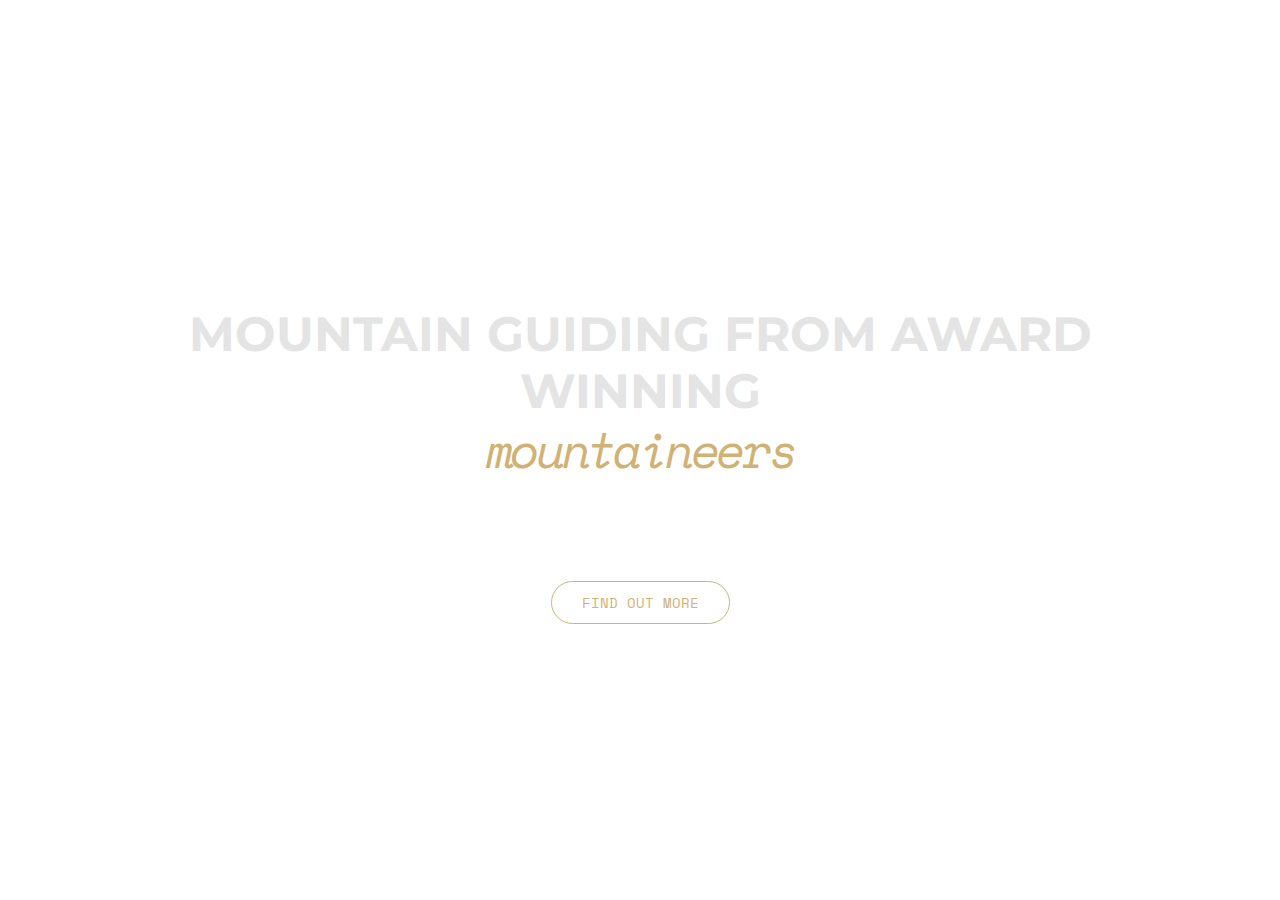
==== index.html @ 1a710c05 "Add files via upload" ====
<!DOCTYPE html>
<html lang="en">
<head>
    <meta charset="UTF-8">
    <meta http-equiv="X-UA-Compatible" content="IE=edge">
    <meta name="viewport" content="width=device-width, initial-scale=1.0">
    <link href="https://cdn.jsdelivr.net/npm/bootstrap@5.3.3/dist/css/bootstrap.min.css" rel="stylesheet"
        integrity="sha384-QWTKZyjpPEjISv5WaRU9OFeRpok6YctnYmDr5pNlyT2bRjXh0JMhjY6hW+ALEwIH" crossorigin="anonymous">
    <link href="https://fonts.googleapis.com/css2?family=Montserrat:wght@400;700&display=swap" rel="stylesheet">
    <link href="https://fonts.googleapis.com/css2?family=Playfair+Display:ital,wght@1,400&display=swap" rel="stylesheet">
    <link href="https://fonts.googleapis.com/css2?family=Space+Mono:wght@400;700&display=swap" rel="stylesheet">
  
    <link rel="stylesheet" href="styles.css" type="text/css">
    <title>Document</title>
</head>
<body>
    <div class="container d-flex align-items-center">
        <div class="row">
            <header class="col-12 text-center">
                <img src="LogoLight copy.png" alt="" id="logo">
                <h1><strong>mountain guiding from award winning </strong><br><span class="mountaineers">mountaineers</span></h1>
            </header>
            <div class="buffer col-12"></div>
            <section class="col-12 text-center">
                <hr>
                <a href="https://mailchi.mp/06afc38725f6/first-step"><button class="btn btn-primary btn-lg bannerButton btn-light">Find out more</button></a>
            </section>
        </div>
    </div>

    <script src="https://cdn.jsdelivr.net/npm/bootstrap@5.3.3/dist/js/bootstrap.bundle.min.js"
        integrity="sha384-YvpcrYf0tY3lHB60NNkmXc5s9fDVZLESaAA55NDzOxhy9GkcIdslK1eN7N6jIeHz"
        crossorigin="anonymous"></script>
</body>
</html>
---- styles.css ----
body, html {
    width: 100%;
    height: 100%;
    font-family: 'montserrat', sans-serif;
    background: url('john-towner-JgOeRuGD_Y4-unsplash.jpg') no-repeat center center fixed;
    -webkit-background-size: cover;
    -moz-background-size: cover;
    -o-background-size: cover;
    background-size: cover;
}

hr {
    margin: 20px auto;
    color: #ffffff;
    border: 2px solid #ffffff;
    max-width: 65px;
    opacity: 1;
}

h1 {
    color: rgb(228, 228, 228);
    font-size: 3rem;
    text-transform: uppercase;
}

.bannerButton {
    border-radius: 50px;
    padding: 10px 30px;
    font-weight: 100;
    text-transform: uppercase;
    font-size: 0.9rem;
    background-color: transparent;
    border: 1px solid #d0b274;
    color: #d0b274;
    font-family: 'space mono', monospace;
}

.bannerButton:hover {
    background-color: transparent;
    color: white;
    transition: 0.9s ease;
}

.container {
    height: 100%;
}

.buffer {
    height: 3rem;
}

.mountaineers {
    color: #d0b274;
    font-style: italic;
    font-family: 'Space Mono', monospace;
    text-transform: none;
    font-weight: 100;
    letter-spacing: -0.2rem;
}

#logo {
    height: 60px;
    margin: 0 0 30px 0;
}
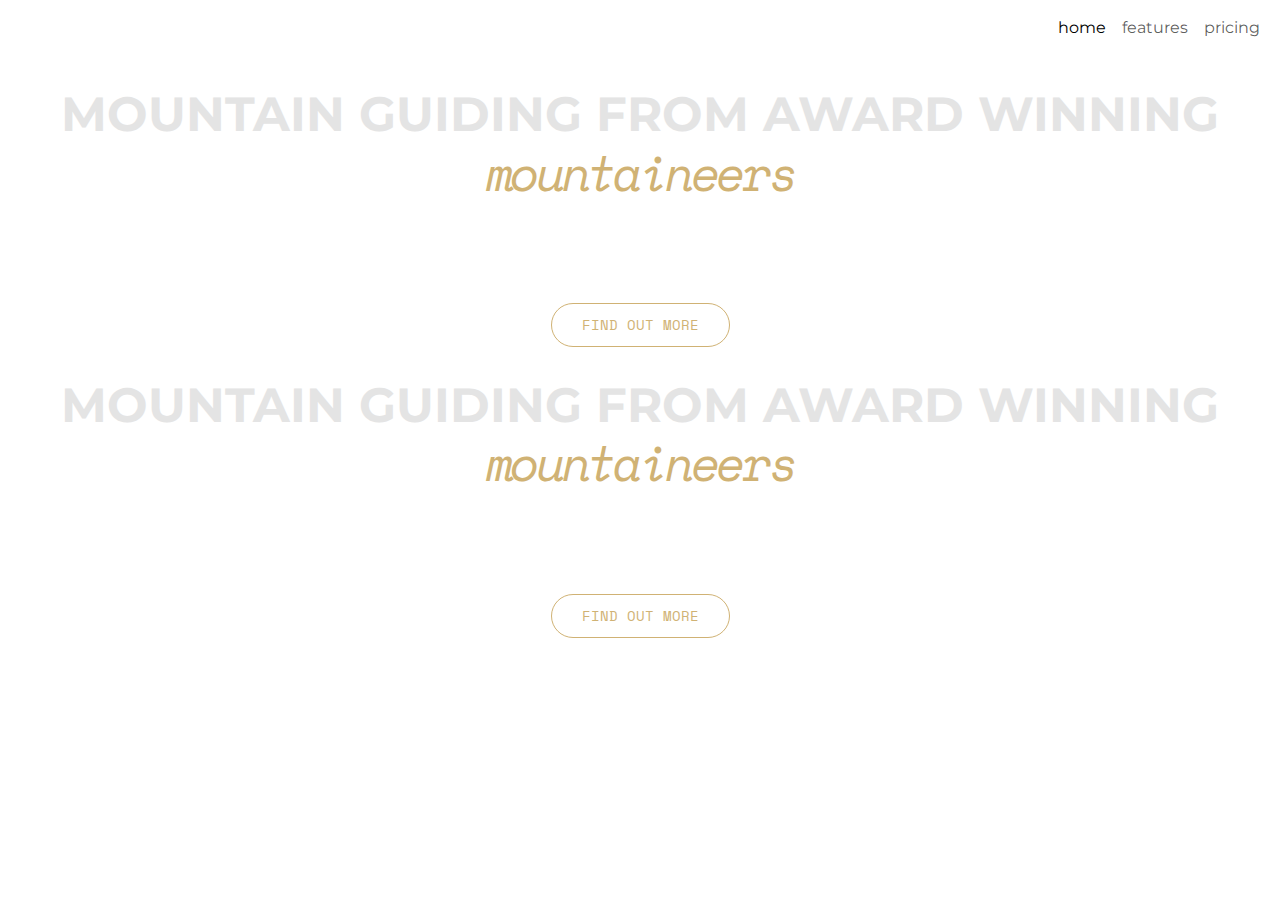
==== commit 1fc099d6: "Update index.html" ====
--- a/index.html
+++ b/index.html
@@ -1,5 +1,6 @@
 <!DOCTYPE html>
 <html lang="en">
+
 <head>
     <meta charset="UTF-8">
     <meta http-equiv="X-UA-Compatible" content="IE=edge">
@@ -7,29 +8,80 @@
     <link href="https://cdn.jsdelivr.net/npm/bootstrap@5.3.3/dist/css/bootstrap.min.css" rel="stylesheet"
         integrity="sha384-QWTKZyjpPEjISv5WaRU9OFeRpok6YctnYmDr5pNlyT2bRjXh0JMhjY6hW+ALEwIH" crossorigin="anonymous">
     <link href="https://fonts.googleapis.com/css2?family=Montserrat:wght@400;700&display=swap" rel="stylesheet">
-    <link href="https://fonts.googleapis.com/css2?family=Playfair+Display:ital,wght@1,400&display=swap" rel="stylesheet">
+    <link href="https://fonts.googleapis.com/css2?family=Playfair+Display:ital,wght@1,400&display=swap"
+        rel="stylesheet">
     <link href="https://fonts.googleapis.com/css2?family=Space+Mono:wght@400;700&display=swap" rel="stylesheet">
-  
+    <link rel="stylesheet" href="https://cdnjs.cloudflare.com/ajax/libs/animate.css/4.1.1/animate.min.css" />
     <link rel="stylesheet" href="styles.css" type="text/css">
     <title>Document</title>
 </head>
+
 <body>
-    <div class="container d-flex align-items-center">
-        <div class="row">
-            <header class="col-12 text-center">
-                <img src="LogoLight copy.png" alt="" id="logo">
-                <h1><strong>mountain guiding from award winning </strong><br><span class="mountaineers">mountaineers</span></h1>
-            </header>
-            <div class="buffer col-12"></div>
-            <section class="col-12 text-center">
-                <hr>
-                <a href="https://mailchi.mp/06afc38725f6/first-step"><button class="btn btn-primary btn-lg bannerButton btn-light">Find out more</button></a>
-            </section>
+    <section id="navigation">
+        <nav class="navbar navbar-expand-lg navbar-light dropdown-blur">
+            <div class="container-fluid">
+                <a class="navbar-brand logo" href="#"><img src="LogoLight copy.png" alt=""></a>
+                <button class="navbar-toggler" type="button" data-bs-toggle="collapse" data-bs-target="#navbarNav"
+                    aria-controls="navbarNav" aria-expanded="false" aria-label="Toggle navigation">
+                    <span class="navbar-toggler-icon"></span>
+                </button>
+                <div class="collapse navbar-collapse" id="navbarNav">
+                    <ul class="navbar-nav ms-auto">
+                        <li class="nav-item">
+                            <a class="nav-link active" aria-current="page" href="#">home</a>
+                        </li>
+                        <li class="nav-item">
+                            <a class="nav-link" href="#">features</a>
+                        </li>
+                        <li class="nav-item">
+                            <a class="nav-link" href="#">pricing</a>
+                        </li>
+                        </div>
+                    </ul>
+                </div>
+            </div>
+        </nav>
+    </section>
+    <section id="main">
+        <div class="container-fluid d-flex align-items-center mainSlide">
+            <div class="row">
+                <header class="col-12 text-center">
+                    <img src="LogoLight copy.png" alt="" id="logo">
+                    <h1><strong>mountain guiding from award winning </strong><br><span
+                            class="mountaineers">mountaineers</span></h1>
+                </header>
+                <div class="buffer col-12"></div>
+                <section class="col-12 text-center">
+                    <hr>
+                    <a href="https://mailchi.mp/06afc38725f6/first-step"><button
+                            class="btn btn-primary btn-lg bannerButton btn-light content animate__animated animate__fadeIn animate__infinite">Find
+                            out more</button></a>
+                </section>
+            </div>
         </div>
-    </div>
+    </section>
+    <section id="main">
+        <div class="container-fluid d-flex align-items-center mainSlide">
+            <div class="row">
+                <header class="col-12 text-center">
+                    <img src="LogoLight copy.png" alt="" id="logo">
+                    <h1><strong>mountain guiding from award winning </strong><br><span
+                            class="mountaineers">mountaineers</span></h1>
+                </header>
+                <div class="buffer col-12"></div>
+                <section class="col-12 text-center">
+                    <hr>
+                    <a href="https://mailchi.mp/06afc38725f6/first-step"><button
+                            class="btn btn-primary btn-lg bannerButton btn-light content animate__animated animate__fadeIn animate__infinite">Find
+                            out more</button></a>
+                </section>
+            </div>
+        </div>
+    </section>
 
     <script src="https://cdn.jsdelivr.net/npm/bootstrap@5.3.3/dist/js/bootstrap.bundle.min.js"
         integrity="sha384-YvpcrYf0tY3lHB60NNkmXc5s9fDVZLESaAA55NDzOxhy9GkcIdslK1eN7N6jIeHz"
         crossorigin="anonymous"></script>
 </body>
-</html>+
+</html>
--- a/styles.css
+++ b/styles.css
@@ -61,4 +61,8 @@
 #logo {
     height: 60px;
     margin: 0 0 30px 0;
-}+}
+
+.content {
+    animation-duration: 3s;
+}
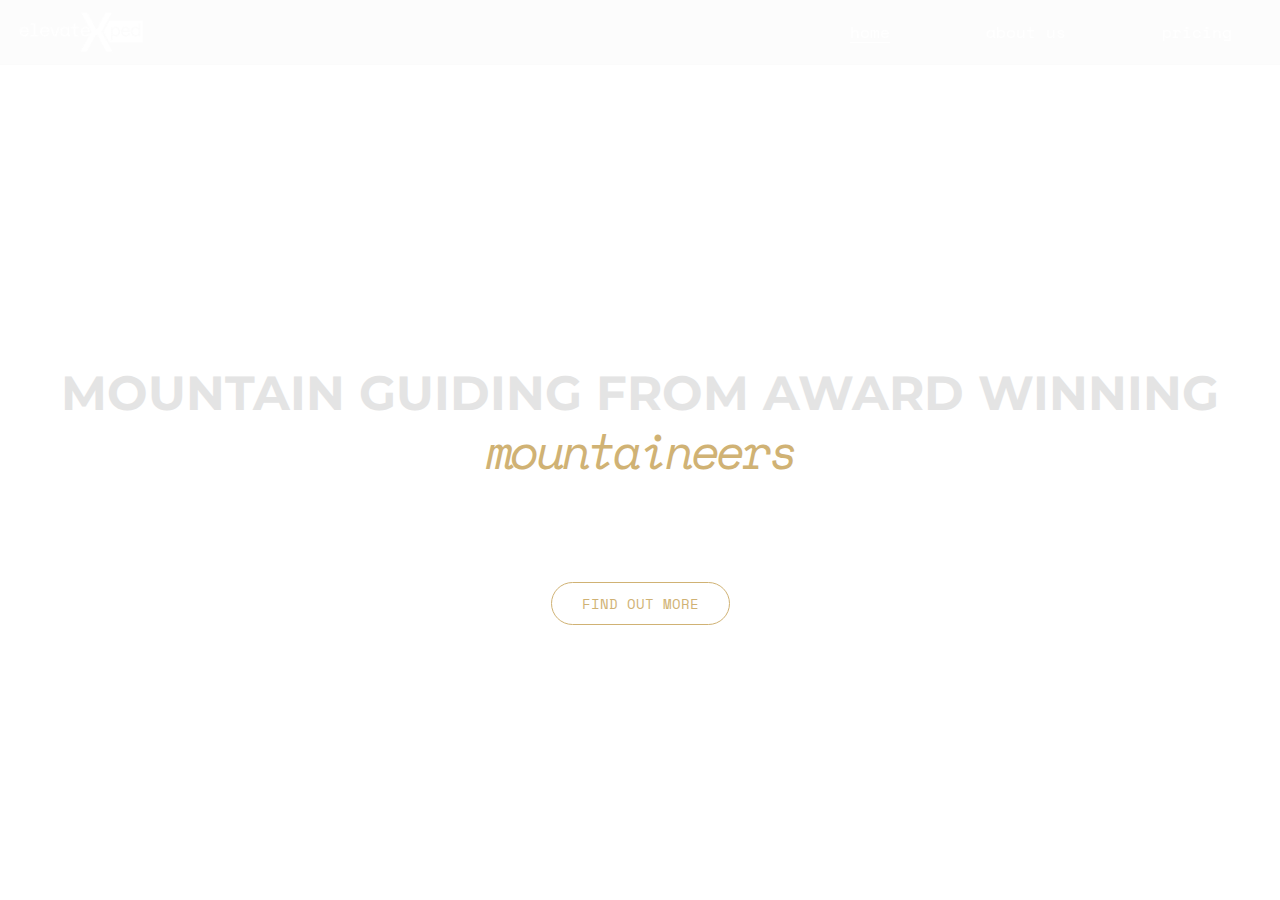
==== commit 5f70a55a: "Update index.html" ====
--- a/index.html
+++ b/index.html
@@ -20,7 +20,7 @@
     <section id="navigation">
         <nav class="navbar navbar-expand-lg navbar-light dropdown-blur">
             <div class="container-fluid">
-                <a class="navbar-brand logo" href="#"><img src="LogoLight copy.png" alt=""></a>
+                <a class="navbar-brand logo" href="#"><img src="LogoLight copy.png" alt="Logo"></a>
                 <button class="navbar-toggler" type="button" data-bs-toggle="collapse" data-bs-target="#navbarNav"
                     aria-controls="navbarNav" aria-expanded="false" aria-label="Toggle navigation">
                     <span class="navbar-toggler-icon"></span>
@@ -31,34 +31,15 @@
                             <a class="nav-link active" aria-current="page" href="#">home</a>
                         </li>
                         <li class="nav-item">
-                            <a class="nav-link" href="#">features</a>
+                            <a class="nav-link" href="#">about us</a>
                         </li>
                         <li class="nav-item">
                             <a class="nav-link" href="#">pricing</a>
                         </li>
-                        </div>
                     </ul>
                 </div>
             </div>
         </nav>
-    </section>
-    <section id="main">
-        <div class="container-fluid d-flex align-items-center mainSlide">
-            <div class="row">
-                <header class="col-12 text-center">
-                    <img src="LogoLight copy.png" alt="" id="logo">
-                    <h1><strong>mountain guiding from award winning </strong><br><span
-                            class="mountaineers">mountaineers</span></h1>
-                </header>
-                <div class="buffer col-12"></div>
-                <section class="col-12 text-center">
-                    <hr>
-                    <a href="https://mailchi.mp/06afc38725f6/first-step"><button
-                            class="btn btn-primary btn-lg bannerButton btn-light content animate__animated animate__fadeIn animate__infinite">Find
-                            out more</button></a>
-                </section>
-            </div>
-        </div>
     </section>
     <section id="main">
         <div class="container-fluid d-flex align-items-center mainSlide">
--- a/styles.css
+++ b/styles.css
@@ -2,11 +2,162 @@
     width: 100%;
     height: 100%;
     font-family: 'montserrat', sans-serif;
-    background: url('john-towner-JgOeRuGD_Y4-unsplash.jpg') no-repeat center center fixed;
-    -webkit-background-size: cover;
-    -moz-background-size: cover;
-    -o-background-size: cover;
+    margin: 0;
+    padding: 0;
+    height: 100%;
+}
+
+/* .container-fluid {
+    height: 100%;
+} */
+
+.navbar-brand img {
+    height: 50px;
+}
+
+.navbar {
+    position: absolute;
+    top: 0;
+    left: 0;
+    width: 100%;
+    z-index: 10;
+    padding: 0;
+    text-align: center;
+    background-color: rgba(230, 230, 230, 0.1);
+    border-bottom: 1px solid rgba(250, 250, 250, 0.15);
+    backdrop-filter: blur(8px);
+}
+
+.navbar-nav .nav-link {
+    color: #ffffff;
+    margin: 0 5rem 0 0;
+    width: 100%;
+    padding: 1.25rem;
+    font-family: 'Space Mono', monospace;
+    font-weight: 100;
+    position: relative;
+    /* Ensure position relative for absolute positioning of pseudo-element */
+    text-decoration: none;
+    /* Remove default underline */
+    transition: color 0.3s ease;
+    /* Smooth transition for color change */
+}
+
+.navbar-nav .nav-link::before {
+    content: '';
+    /* Required for pseudo-element */
+    position: absolute;
+    bottom: 0;
+    left: 0;
+    width: 0;
+    /* Initially no width */
+    height: 0.75px;
+    background-color: #ffffff;
+    transition: width 0.9s ease;
+    /* Smooth transition for width change */
+}
+
+.navbar-nav .nav-link:hover::before {
+    width: 100%;
+    /* Expand width on hover */
+}
+
+.navbar-nav .nav-link:hover {
+    background-color: rgba(208, 178, 116, 0.7);
+    color: #ffffff;
+    text-decoration: underline 1px;
+    text-underline-offset: 4px;
+    transition: ease 0.s;
+}
+
+.navbar-nav .nav-link.active {
+    color: #ffffff;
+    text-decoration: underline 1px;
+    text-underline-offset: 4px;
+}
+
+.navbar-nav .nav-link.active:hover {
+    background-color: #e7e7e796;
+    color: #ffffff;
+    text-decoration: underline 1px;
+    text-underline-offset: 4px;
+}
+
+.navbar .container-fluid {
+    padding: 0;
+}
+
+.navbar-brand {
+    padding: 0 1rem;
+}
+
+.navbar-toggler {
+    margin: 0.5rem 1rem 0.5rem 0;
+    padding: 0.5rem;
+}
+
+/* Base styles for the dropdown menu */
+.dropdown-menu {
+    position: absolute;
+    top: 0;
+    left: 0;
+    width: 100%;
+    height: 100%;
+    background-color: rgba(0, 0, 0, 0.8);
+    /* Background color with opacity */
+    display: none;
+    /* Initially hidden */
+}
+
+.dropdown-menu.show {
+    display: block;
+    /* Show dropdown when active */
+}
+
+.dropdown-menu .nav-link {
+    color: #fff;
+    /* White text color */
+    text-align: center;
+    padding: 1rem 0;
+    display: block;
+    text-decoration: none;
+}
+
+.dropdown-menu .nav-item {
+    margin: 1rem 0;
+}
+
+.navbar-toggler {
+    position: relative;
+    z-index: 1050;
+    /* Ensure the toggler is above the dropdown */
+}
+
+.dropdown-menu.show .nav-link:hover {
+    background-color: rgba(255, 255, 255, 0.1);
+    /* Slightly different background on hover */
+}
+
+@media (max-width: 991.98px) {
+    .nav-item:first-child .nav-link {
+            border-top: 1px solid rgba(255, 255, 255, 0.35);
+            /* Add border to the top of the first item */
+        }
+
+        .navbar-nav .nav-link {
+            padding: 3rem;
+        }
+}
+
+.mainSlide {
+    background: url('john-towner-JgOeRuGD_Y4-unsplash\ 20.47.02.jpg') no-repeat center;
     background-size: cover;
+    width: 100%;
+    height: 100vh;
+    /* Full viewport height */
+    display: flex;
+    align-items: center;
+    justify-content: center;
 }
 
 hr {
@@ -35,15 +186,6 @@
     font-family: 'space mono', monospace;
 }
 
-.bannerButton:hover {
-    background-color: transparent;
-    color: white;
-    transition: 0.9s ease;
-}
-
-.container {
-    height: 100%;
-}
 
 .buffer {
     height: 3rem;
